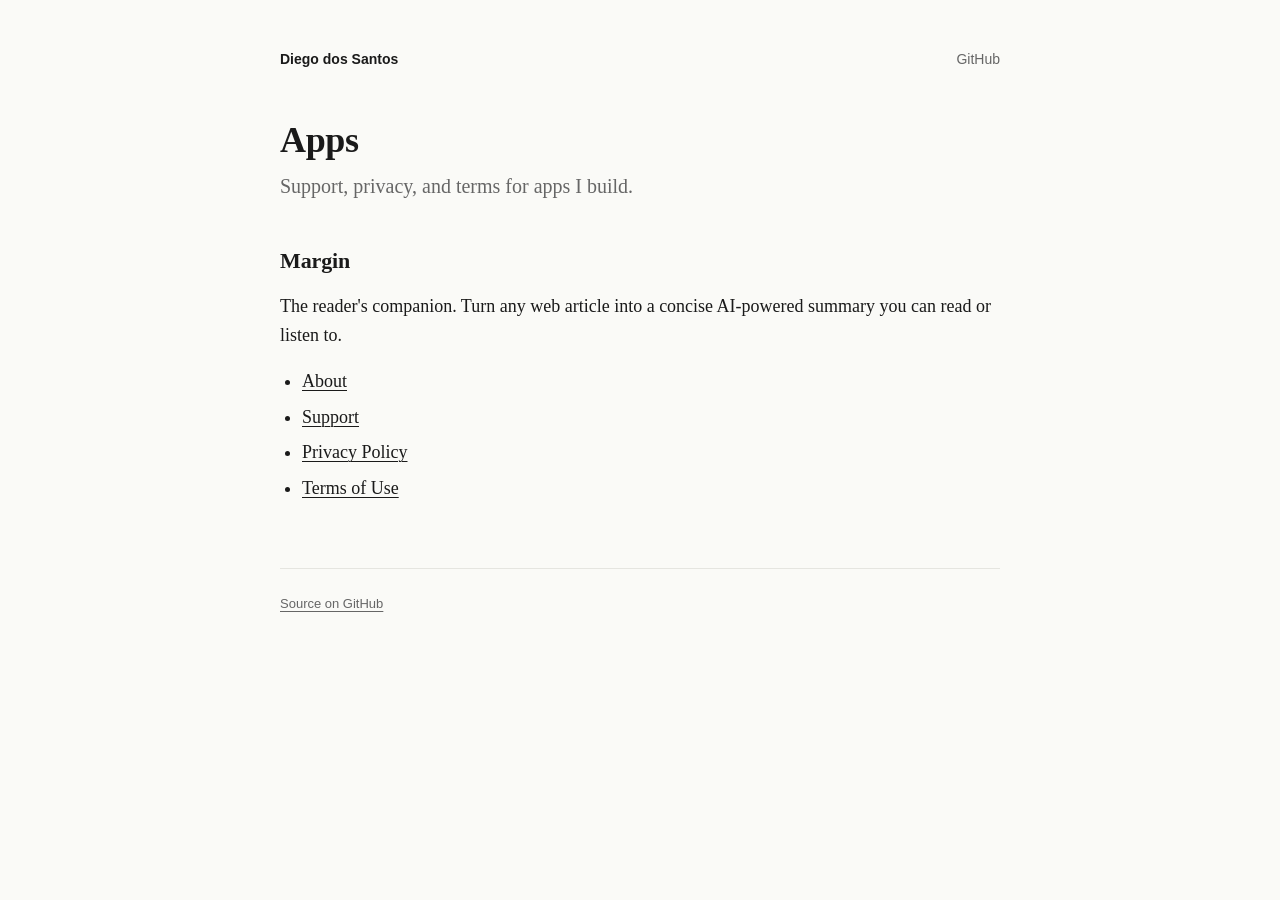
==== index.html @ ffc80135 "Initial: landing, Margin pages (support, privacy, terms), issue templates" ====
<!doctype html>
<html lang="en">
<head>
<meta charset="utf-8">
<meta name="viewport" content="width=device-width, initial-scale=1">
<title>Apps by Diego dos Santos</title>
<link rel="stylesheet" href="assets/style.css">
</head>
<body>
<header class="site">
  <span class="brand">Diego dos Santos</span>
  <nav>
    <a href="https://github.com/diegodossantos95">GitHub</a>
  </nav>
</header>
<main>
  <h1>Apps</h1>
  <p class="lede">Support, privacy, and terms for apps I build.</p>

  <h2>Margin</h2>
  <p>The reader's companion. Turn any web article into a concise AI-powered summary you can read or listen to.</p>
  <ul>
    <li><a href="margin/">About</a></li>
    <li><a href="margin/support.html">Support</a></li>
    <li><a href="margin/privacy.html">Privacy Policy</a></li>
    <li><a href="margin/terms.html">Terms of Use</a></li>
  </ul>
</main>
<footer>
  <a href="https://github.com/diegodossantos95/apps">Source on GitHub</a>
</footer>
</body>
</html>
---- assets/style.css ----
:root {
  --bg: #fafaf7;
  --fg: #1a1a1a;
  --muted: #666;
  --accent: #4a4a4a;
  --rule: #e5e5e0;
  --max-width: 720px;
}

@media (prefers-color-scheme: dark) {
  :root {
    --bg: #111111;
    --fg: #f0f0ec;
    --muted: #9a9a96;
    --accent: #d0d0cc;
    --rule: #2a2a28;
  }
}

* { box-sizing: border-box; }

html { -webkit-text-size-adjust: 100%; }

body {
  margin: 0;
  font-family: ui-serif, "New York", "Iowan Old Style", "Apple Garamond", Georgia, serif;
  font-size: 18px;
  line-height: 1.65;
  color: var(--fg);
  background: var(--bg);
  padding: 48px 24px 96px;
}

main {
  max-width: var(--max-width);
  margin: 0 auto;
}

header.site {
  max-width: var(--max-width);
  margin: 0 auto 48px;
  display: flex;
  align-items: center;
  justify-content: space-between;
  font-family: ui-sans-serif, -apple-system, BlinkMacSystemFont, "Segoe UI", sans-serif;
  font-size: 14px;
}

header.site a { color: var(--muted); text-decoration: none; margin-left: 16px; }
header.site a:hover { color: var(--fg); }
header.site .brand { font-weight: 600; color: var(--fg); margin-left: 0; }

h1 {
  font-size: 36px;
  line-height: 1.2;
  margin: 0 0 8px;
  letter-spacing: -0.01em;
}

h2 {
  font-size: 22px;
  margin: 40px 0 12px;
  letter-spacing: -0.005em;
}

h3 { font-size: 18px; margin: 28px 0 8px; }

p, ul, ol { margin: 0 0 16px; }

ul, ol { padding-left: 22px; }

li { margin-bottom: 6px; }

a { color: var(--fg); text-decoration: underline; text-decoration-thickness: 1px; text-underline-offset: 3px; }
a:hover { color: var(--accent); }

.lede {
  font-size: 20px;
  color: var(--muted);
  margin-bottom: 32px;
}

.meta {
  font-family: ui-sans-serif, -apple-system, BlinkMacSystemFont, sans-serif;
  font-size: 13px;
  color: var(--muted);
  text-transform: uppercase;
  letter-spacing: 0.05em;
  margin-bottom: 32px;
}

hr { border: none; border-top: 1px solid var(--rule); margin: 48px 0; }

footer {
  max-width: var(--max-width);
  margin: 64px auto 0;
  padding-top: 24px;
  border-top: 1px solid var(--rule);
  font-family: ui-sans-serif, -apple-system, BlinkMacSystemFont, sans-serif;
  font-size: 13px;
  color: var(--muted);
}

footer a { color: var(--muted); margin-right: 16px; }

code, pre { font-family: ui-monospace, "SF Mono", Menlo, monospace; font-size: 0.9em; }

.button {
  display: inline-block;
  padding: 10px 18px;
  background: var(--fg);
  color: var(--bg);
  border-radius: 8px;
  text-decoration: none;
  font-family: ui-sans-serif, -apple-system, BlinkMacSystemFont, sans-serif;
  font-size: 15px;
  font-weight: 500;
}

.button:hover { color: var(--bg); opacity: 0.85; }
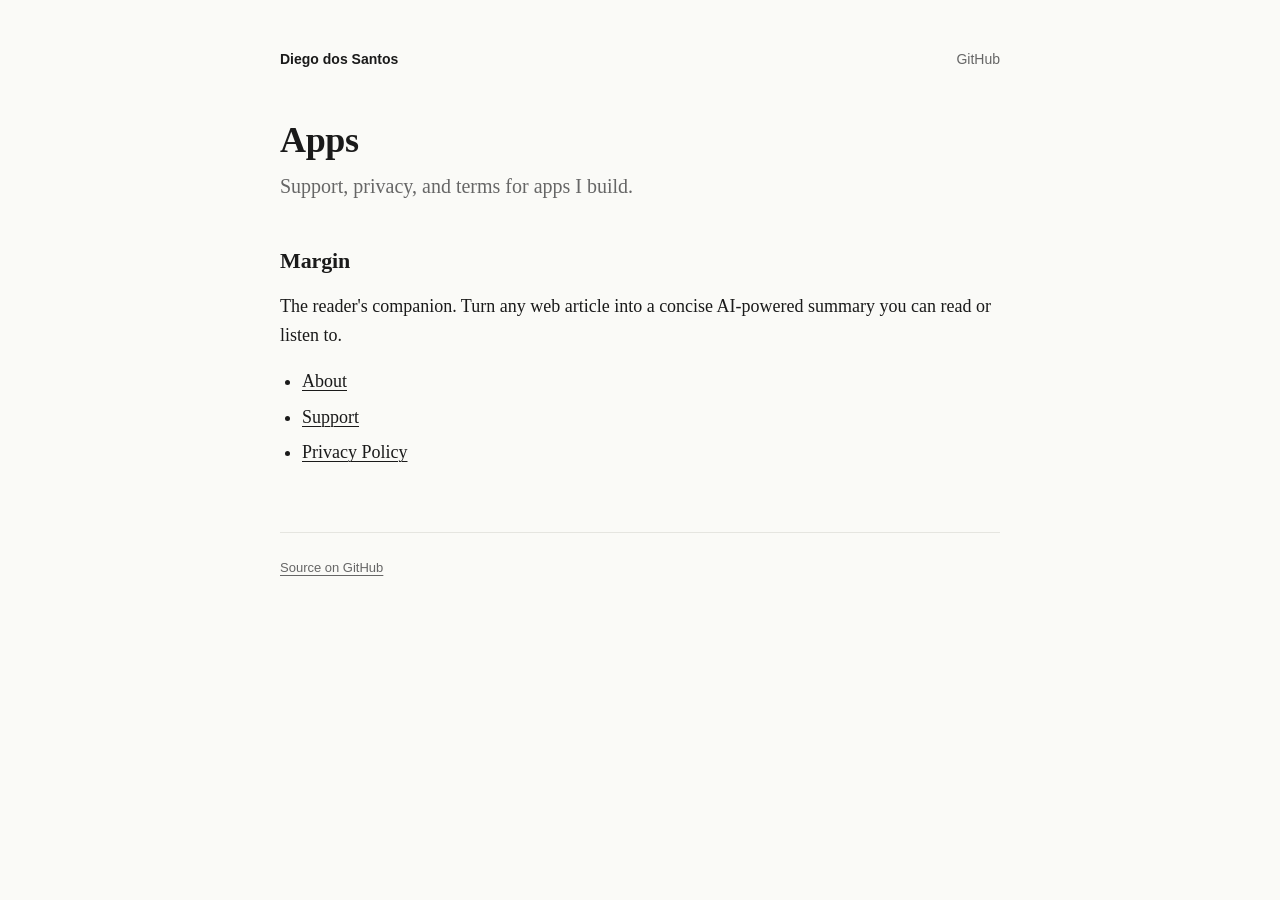
==== commit 6e327804: "Update index.html" ====
--- a/index.html
+++ b/index.html
@@ -23,7 +23,6 @@
     <li><a href="margin/">About</a></li>
     <li><a href="margin/support.html">Support</a></li>
     <li><a href="margin/privacy.html">Privacy Policy</a></li>
-    <li><a href="margin/terms.html">Terms of Use</a></li>
   </ul>
 </main>
 <footer>
